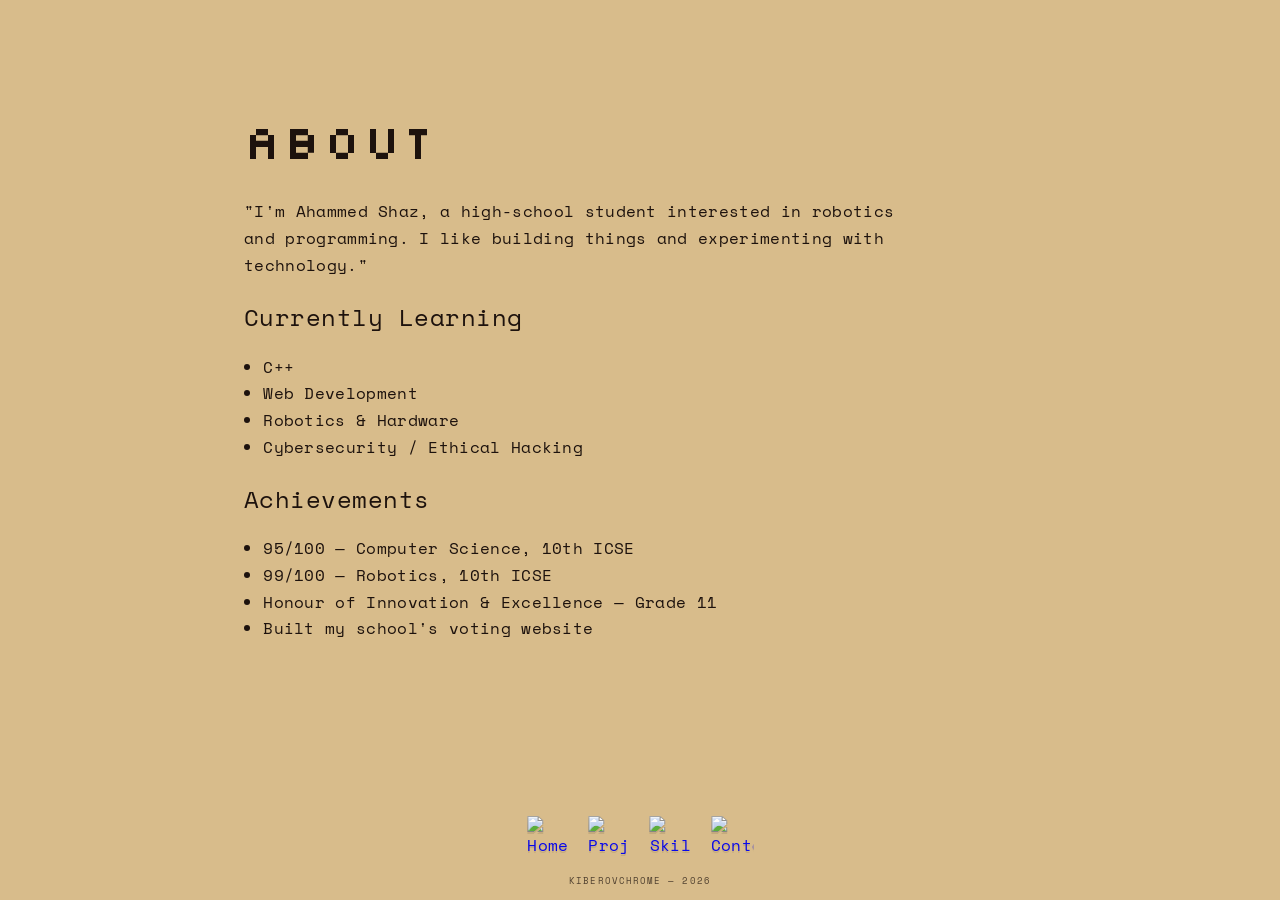
==== about.html @ d9eabd9e "ouroboros dvd bouce" ====
<!DOCTYPE html>
<html lang="en">
  <head>
    <meta charset="UTF-8" />
    <meta name="viewport" content="width=device-width, initial-scale=1.0" />
    <title>About | KIBEROVCHROME</title>
    <link rel="preconnect" href="https://fonts.googleapis.com" />
    <link rel="preconnect" href="https://fonts.gstatic.com" crossorigin />
    <link
      href="https://fonts.googleapis.com/css2?family=Silkscreen:wght@400;700&family=Space+Mono:wght@400;700&display=swap"
      rel="stylesheet"
    />
    <link rel="stylesheet" href="style.css" />
  </head>
  <body>
    <div class="page-shell">
      <main class="content-page" aria-label="About page content">
        <h1 class="page-title">About</h1>

        <div class="body-copy">
          <p>
            "I'm Ahammed Shaz, a high-school student interested in robotics and programming. I like building things and experimenting with technology."
          </p>

          <h2>Currently Learning</h2>
          <ul class="page-list">
            <li>C++</li>
            <li>Web Development</li>
            <li>Robotics &amp; Hardware</li>
            <li>Cybersecurity / Ethical Hacking</li>
          </ul>

          <h2>Achievements</h2>
          <ul class="page-list">
            <li>95/100 — Computer Science, 10th ICSE</li>
            <li>99/100 — Robotics, 10th ICSE</li>
            <li>Honour of Innovation &amp; Excellence — Grade 11</li>
            <li>Built my school's voting website</li>
          </ul>
        </div>
      </main>

      <nav class="bottom-nav" aria-label="About navigation">
        <a class="egg-link" href="index.html" aria-label="Home">
          <span class="tooltip">HOME</span>
          <img src="assets/egg.png" alt="Home" />
        </a>
        <a class="egg-link" href="projects.html" aria-label="Projects">
          <span class="tooltip">PROJECTS</span>
          <img src="assets/egg.png" alt="Projects" />
        </a>
        <a class="egg-link" href="skills.html" aria-label="Skills">
          <span class="tooltip">SKILLS</span>
          <img src="assets/egg.png" alt="Skills" />
        </a>
        <a class="egg-link" href="contact.html" aria-label="Contact">
          <span class="tooltip">CONTACT</span>
          <img src="assets/egg.png" alt="Contact" />
        </a>
      </nav>

      <div class="site-mark" aria-label="Site marker">KIBEROVCHROME — 2026</div>
    </div>

    <div id="ouroboros" aria-hidden="true">
      <img src="assets/ouroboros.png" alt="" />
    </div>

    <script src="script.js"></script>
  </body>
</html>
---- style.css ----
:root {
  --sand-base: #d8bc8b;
  --sand-soft: #e6d3a8;
  --sand-stone: #b89263;
  --sand-deep: #9c794d;
  --tan: #c79a63;
  --brown: #4a3425;
  --brown-strong: #2d1f18;
  --ink: #1d120d;
  --ink-soft: rgba(29, 18, 13, 0.78);
  --line: rgba(55, 37, 25, 0.7);
  --panel: rgba(84, 60, 40, 0.08);
  --panel-strong: rgba(67, 48, 33, 0.18);
}

* {
  box-sizing: border-box;
}

html {
  scroll-behavior: smooth;
}

body {
  margin: 0;
  min-height: 100vh;
  color: var(--ink);
  background-color: var(--sand-base);
  background-image: url("assets/sand.png");
  background-repeat: repeat;
  background-size: auto;
  background-attachment: fixed;
  font-family: "Space Mono", monospace;
  line-height: 1.7;
  letter-spacing: 0.02em;
}

img {
  display: block;
  max-width: 100%;
}

p,
li,
span,
a {
  font-size: 0.98rem;
}

h1,
h2,
h3,
h4,
h5,
h6 {
  margin: 0 0 1rem;
  font-weight: 400;
  letter-spacing: 0.02em;
  color: var(--ink);
}

.page-shell {
  position: relative;
  min-height: 100vh;
  padding-bottom: 9.5rem;
}

.home-main {
  min-height: 100vh;
  display: grid;
  place-items: center;
}

.home-block {
  width: min(90vw, 760px);
  margin-left: 7vw;
  margin-top: -8vh;
}

.site-name {
  margin: 0;
  font-family: "Silkscreen", monospace;
  font-size: clamp(2.1rem, 5.6vw, 6rem);
  line-height: 1.1;
  letter-spacing: 0.14em;
  color: var(--ink);
  text-transform: uppercase;
}

.tagline {
  margin: 0.9rem 0 0;
  font-size: clamp(0.72rem, 1.1vw, 1.05rem);
  letter-spacing: 0.12em;
  text-transform: lowercase;
  color: var(--ink-soft);
}

.content-page {
  max-width: 840px;
  margin: 0 auto;
  padding: clamp(3.2rem, 9vw, 7rem) 1.5rem 0;
}

.page-title {
  margin-bottom: 1.8rem;
  font-family: "Silkscreen", monospace;
  font-size: clamp(2rem, 4vw, 3rem);
  line-height: 1.2;
  letter-spacing: 0.08em;
  text-transform: uppercase;
}

.body-copy {
  max-width: 680px;
  font-size: 1rem;
}

.body-copy > * + * {
  margin-top: 1.15rem;
}

.page-list {
  margin: 0;
  padding-left: 1.2rem;
}

.body-copy strong {
  font-weight: 700;
}

.project-block {
  margin-top: 1.8rem;
  padding-top: 1.2rem;
  border-top: 1px solid rgba(55, 37, 25, 0.24);
}

.project-block:first-of-type {
  margin-top: 0;
  padding-top: 0;
  border-top: none;
}

.project-header {
  margin-bottom: 0.6rem;
}

.project-header h2 {
  margin: 0;
  font-size: clamp(1.1rem, 2vw, 1.45rem);
  font-weight: 700;
  letter-spacing: 0.04em;
}

.project-links {
  display: flex;
  flex-wrap: wrap;
  gap: 0.8rem 1.4rem;
  margin-top: 0.8rem;
}

.project-links a,
.contact-link {
  color: var(--ink);
  text-decoration: none;
  border-bottom: 1px solid rgba(55, 37, 25, 0.44);
}

.project-links a:hover,
.project-links a:focus-visible,
.contact-link:hover,
.contact-link:focus-visible {
  border-bottom-color: var(--ink);
}

.skill-list {
  max-width: 640px;
  display: grid;
  gap: 1rem;
}

.skill-row {
  display: grid;
  grid-template-columns: minmax(135px, 180px) minmax(0, 1fr) auto;
  gap: 0.75rem 0.8rem;
  align-items: center;
}

.skill-name {
  font-size: 0.95rem;
  color: var(--ink);
}

.skill-bar {
  position: relative;
  display: block;
  height: 0.9rem;
  border: 1px solid var(--line);
  background: rgba(72, 51, 37, 0.08);
  overflow: hidden;
}

.skill-bar span {
  position: absolute;
  inset: 0 auto 0 0;
  background: linear-gradient(90deg, rgba(123, 90, 53, 0.9), rgba(79, 55, 41, 0.65));
  box-shadow: inset 0 0 0 1px rgba(29, 18, 13, 0.06);
}

.skill-percent {
  font-size: 0.9rem;
  color: var(--ink-soft);
}

.contact-list {
  display: grid;
  gap: 0.85rem;
  max-width: 500px;
}

.contact-link {
  display: inline-flex;
  align-items: center;
  gap: 0.8rem;
  width: fit-content;
  padding-bottom: 0.15rem;
}

.contact-icon {
  display: inline-flex;
  align-items: center;
  justify-content: center;
  width: 1.2rem;
  height: 1.2rem;
  color: var(--ink);
}

.contact-icon svg {
  width: 1.1rem;
  height: 1.1rem;
  stroke: currentColor;
  fill: none;
  stroke-width: 1.8;
  stroke-linecap: round;
  stroke-linejoin: round;
}

.contact-link.github .contact-icon svg,
.contact-link.discord .contact-icon svg,
.contact-link.slack .contact-icon svg {
  fill: currentColor;
  stroke: none;
}

.bottom-nav {
  position: fixed;
  left: 50%;
  bottom: 2.6rem;
  transform: translateX(-50%);
  display: flex;
  align-items: flex-end;
  justify-content: center;
  gap: 1.2rem;
  z-index: 25;
}

.egg-link {
  position: relative;
  display: inline-flex;
  align-items: center;
  justify-content: center;
  width: 42px;
  height: 42px;
  text-decoration: none;
  filter: drop-shadow(0 2px 0 rgba(53, 38, 26, 0.12));
  z-index: 25;
}

.egg-link img {
  width: 100%;
  height: auto;
  object-fit: contain;
  opacity: 0.96;
}

.egg-link:hover img,
.egg-link:focus-visible img {
  opacity: 1;
}

.tooltip {
  position: absolute;
  left: 50%;
  bottom: calc(100% + 0.7rem);
  transform: translateX(-50%) translateY(5px);
  white-space: nowrap;
  padding: 0.3rem 0.5rem;
  border: 1px solid var(--line);
  background: rgba(55, 38, 27, 0.92);
  color: var(--sand-soft);
  font-size: 0.58rem;
  letter-spacing: 0.12em;
  opacity: 0;
  pointer-events: none;
  transition: opacity 160ms ease, transform 160ms ease;
}

.egg-link:hover .tooltip,
.egg-link:focus-visible .tooltip {
  opacity: 1;
  transform: translateX(-50%) translateY(0);
}

.site-mark {
  position: fixed;
  left: 50%;
  bottom: 0.72rem;
  transform: translateX(-50%);
  color: rgba(29, 18, 13, 0.72);
  font-size: 0.56rem;
  letter-spacing: 0.12em;
  text-transform: uppercase;
  white-space: nowrap;
  z-index: 10;
}

#ouroboros {
  position: fixed;
  left: 0;
  top: 0;
  width: clamp(44px, 7vw, 70px);
  pointer-events: none;
  z-index: 5;
  filter: drop-shadow(0 3px 0 rgba(41, 28, 20, 0.18));
}

#ouroboros img {
  width: 100%;
  height: auto;
  display: block;
}

body.is-fading .page-shell,
body.is-fading #ouroboros {
  opacity: 0.45;
  transition: opacity 150ms ease;
}

@media (max-width: 720px) {
  .page-shell {
    padding-bottom: 8.5rem;
  }

  .home-block {
    margin-left: 0;
    margin-top: -4vh;
    text-align: center;
  }

  .tagline {
    letter-spacing: 0.08em;
  }

  .content-page {
    padding-left: 1rem;
    padding-right: 1rem;
  }

  .skill-row {
    grid-template-columns: minmax(120px, 150px) minmax(0, 1fr) auto;
    gap: 0.5rem 0.6rem;
  }

  .bottom-nav {
    width: calc(100vw - 2rem);
    gap: 0.5rem;
  }

  .egg-link {
    width: 34px;
    height: 34px;
  }

  .tooltip {
    font-size: 0.5rem;
    letter-spacing: 0.08em;
  }

  .site-mark {
    bottom: 0.56rem;
    font-size: 0.48rem;
    letter-spacing: 0.08em;
  }
}
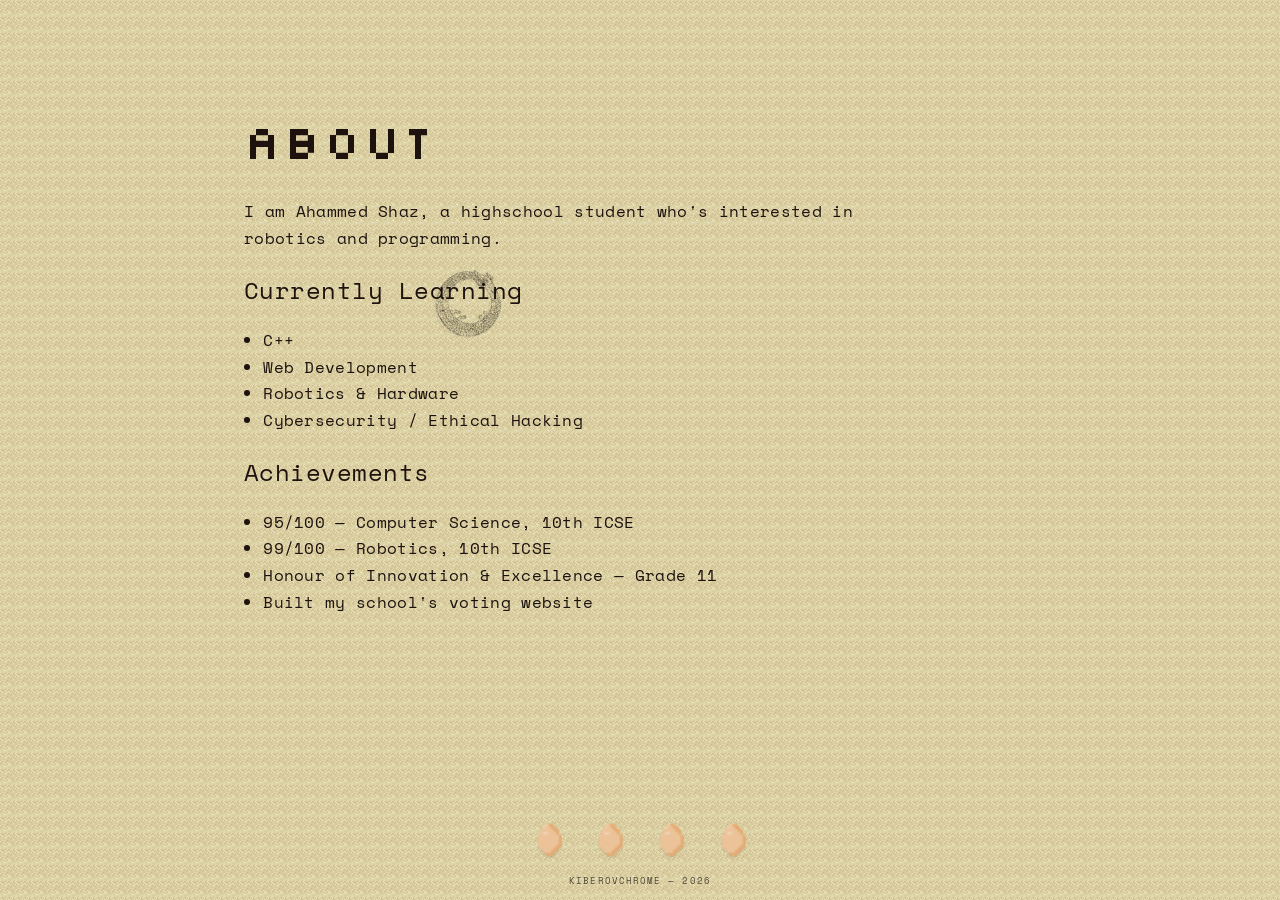
==== commit 64eacb9a: "about update" ====
--- a/about.html
+++ b/about.html
@@ -19,7 +19,7 @@
 
         <div class="body-copy">
           <p>
-            "I'm Ahammed Shaz, a high-school student interested in robotics and programming. I like building things and experimenting with technology."
+            I am Ahammed Shaz, a highschool student who's interested in robotics and programming.
           </p>
 
           <h2>Currently Learning</h2>
--- a/style.css
+++ b/style.css
@@ -33,6 +33,7 @@
   font-family: "Space Mono", monospace;
   line-height: 1.7;
   letter-spacing: 0.02em;
+  transition: opacity 150ms ease;
 }
 
 img {
@@ -365,6 +366,11 @@
     padding-right: 1rem;
   }
 
+  .page-title {
+    letter-spacing: 0.06em;
+    line-height: 1.25;
+  }
+
   .skill-row {
     grid-template-columns: minmax(120px, 150px) minmax(0, 1fr) auto;
     gap: 0.5rem 0.6rem;
